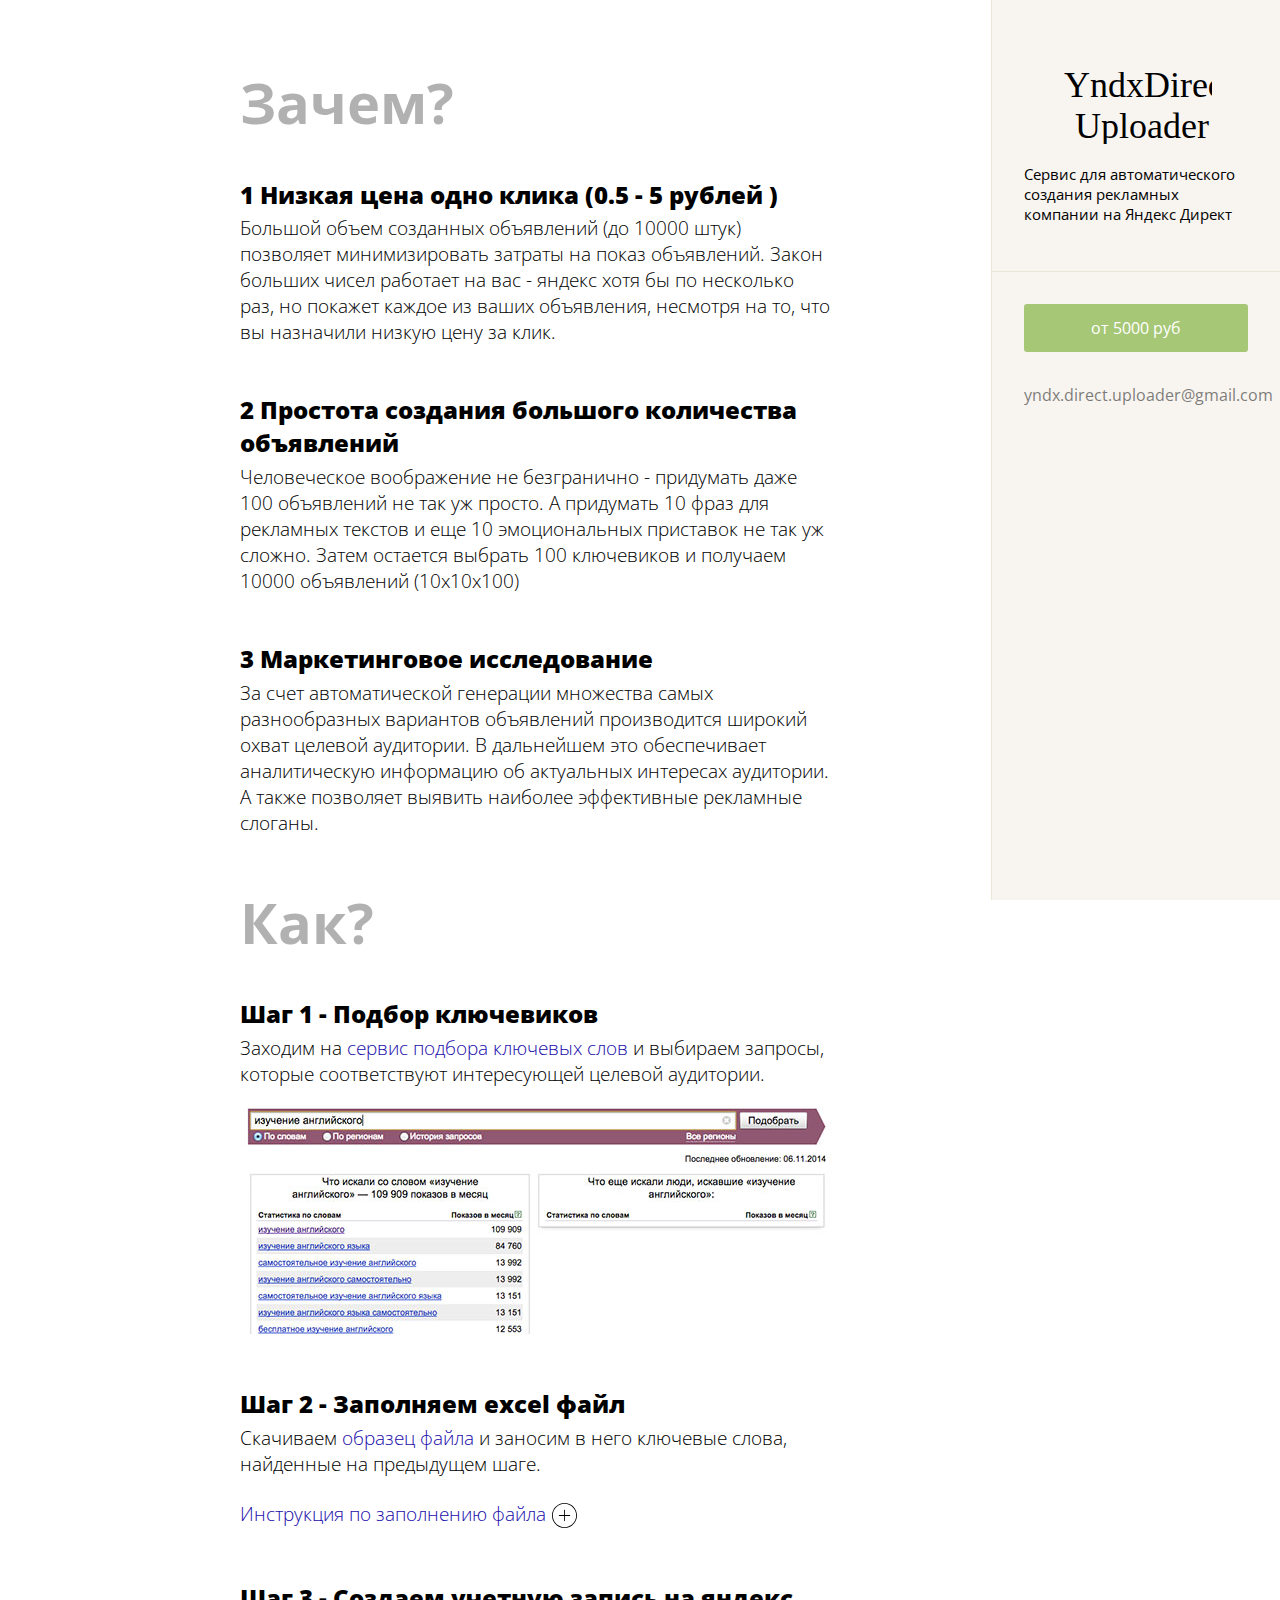
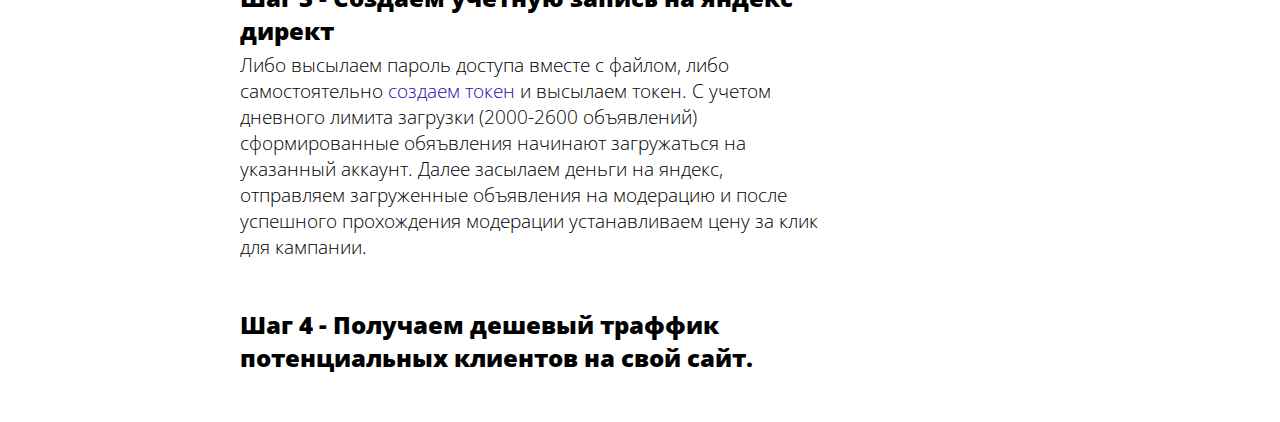
==== index.html @ 961d88ca "1" ====
<!DOCTYPE html>
<html lang="en">
  <head>
    <meta charset="utf-8">
    <meta name="viewport" content="initial-scale=1, maximum-scale=1, user-scalable=no, width=device-width">
    <title></title>
    <base href="test.com" target="_self">
    <!--base(href="http://pepelazz.github.io/StaticSite/" target="_self")-->
    <link href="./libs/normalize.css" rel="stylesheet">
    <link href="./index.css" rel="stylesheet">
    <link href="http://fonts.googleapis.com/css?family=Open+Sans:400,300,700,800&amp;subset=cyrillic-ext,latin" rel="stylesheet" type="text/css">
  </head>
  <body>
    <div id="main">
      <div class="page-body">
        <h1>Зачем?</h1>
        <div class="step">
          <h2>1 Низкая цена одно клика (0.5 - 5 рублей )</h2>
          <p>
            Большой объем созданных объявлений (до 10000 штук) позволяет минимизировать затраты на показ объявлений.
            Закон больших чисел работает на вас - яндекс хотя бы по несколько раз, но покажет каждое из ваших объявления,
            несмотря на то, что вы назначили низкую цену за клик.
          </p>
        </div>
        <div class="step">
          <h2>2 Простота создания большого количества объявлений</h2>
          <p>
            Человеческое воображение не безгранично - придумать даже 100 объявлений не так уж просто. А придумать 10 фраз для
            рекламных текстов и еще 10 эмоциональных приставок не так уж сложно. Затем остается выбрать 100 ключевиков и получаем
            10000 объявлений (10x10x100)
          </p>
        </div>
        <div class="step">
          <h2>3 Маркетинговое исследование</h2>
          <p>
            За счет автоматической генерации множества самых разнообразных вариантов объявлений производится широкий охват
            целевой аудитории. В дальнейшем это обеспечивает аналитическую информацию об актуальных интересах аудитории. А также
            позволяет выявить наиболее эффективные рекламные слоганы.
          </p>
        </div>
        <h1>Как?</h1>
        <div class="step">
          <h2>Шаг 1 - Подбор ключевиков</h2>
          <p>
            Заходим на <a href='http://wordstat.yandex.ru/' target='_blank'>сервис подбора ключевых слов</a> и выбираем запросы,
            которые соответствуют интересующей целевой аудитории.
          </p><a href="http://wordstat.yandex.ru/" target="_blank"><img src="./images/screen01.jpg"></a>
        </div>
        <div class="step">
          <h2>Шаг 2 - Заполняем excel файл</h2>
          <p>Скачиваем <a href='./data/sample.xlsx'>образец файла</a> и заносим в него ключевые слова, найденные на предыдущем шаге.</p>
          <div class="excl-instruction-click">
            <p class="link">Инструкция по заполнению файла</p><img src="./images/plus.svg" class="icon-plus"><img src="./images/minus.svg" class="icon-minus hide">
          </div>
          <div class="excl-instruction">
            <p>Общий принцип формирования объявления при данном подходе:</p>
            <ul>
              <li>Заголовок = ключевик + эмоциональная приставка</li>
              <li>Текст = ключевик + текст объявления</li>
            </ul>
            <p>
              Ограничения по длине: заголовок  - 33 символа, текст обяъвления  - 75 символов. При составлении текстов объявлений
              имеет смысл учитывать этот факт, иначе объявление не будет принято яндексом.
            </p>
            <hr>
            <p>
              В файле на листе "Ключевики" в колонку "А" заносим ключевик, который предлагает сервис яндекса по подбору слов.
              В колонку "B" либо дублируем этот ключевик, либо пишем более сокращенный вариант. Это делается для того чтобы в случае
              слишком длинного ключевика, например "как выучить английский язык онлайн", заменить его в тексте объявления более коротким аналогом,
              например "английский онлайн".
            </p>
            <p>
              На листе "Объявления" в колонку "А" заносим тексты объявлений. Помним что полный текст объявления формируется по формуле
              ключевик + текст объявления. В примере с ключевиком "английский онлайн", если мы напишем в колонку "А" текст
              "Эффективное и быстрое обучение!", то финальный текст обяъвления будет таким "Английский онлайн. Эффективное и быстрое обучение!"
            </p>
            <p>На листе "Эмо" в колонку "А" заносим эмоцинальные мотивирующие приставки ("Супер!", "Жми!", "Скидки!" и т.д.)</p>
          </div>
        </div>
        <div class="step">
          <h2>Шаг 3 - Создаем учетную запись на яндекс директ
            <p>
              Либо высылаем пароль доступа вместе с файлом, либо самостоятельно <a href="https://tech.yandex.ru/direct/doc/dg-v4/concepts/auth-token-docpage/#get-token">создаем токен</a>
              и высылаем токен. С учетом дневного лимита загрузки (2000-2600 объявлений) сформированные обяъвления начинают загружаться
              на указанный аккаунт. Далее засылаем деньги на яндекс, отправляем загруженные объявления на модерацию и после успешного
              прохождения модерации устанавливаем цену за клик для кампании.
            </p>
          </h2>
        </div>
        <div class="step">
          <h2>Шаг 4 - Получаем дешевый траффик потенциальных клиентов на свой сайт.</h2>
        </div>
      </div>
      <aside id="sidebar">
        <div class="section">
          <div class="logo"><img src="./images/logo.svg"></div>
          <p class="logo-text">Сервис для автоматического создания рекламных компании на Яндекс Директ</p>
        </div>
        <div class="section">
          <div class="price">от 5000 руб</div>
          <div class="email">yndx.direct.uploader@gmail.com</div>
        </div>
      </aside>
    </div>
  </body>
  <script src="./libs/zepto.min.js"></script>
</html><!-- Yandex.Metrika counter -->
<script type="text/javascript">
(function (d, w, c) {
(w[c] = w[c] || []).push(function() {
try {
w.yaCounter27185813 = new Ya.Metrika({id:27185813,
webvisor:true,
clickmap:true,
trackLinks:true,
accurateTrackBounce:true});
   } catch(e) { }
   });
   var n = d.getElementsByTagName("script")[0],
       s = d.createElement("script"),
   f = function () { n.parentNode.insertBefore(s, n); };
s.type = "text/javascript";
s.async = true;
s.src = (d.location.protocol == "https:" ? "https:" : "http:") + "//mc.yandex.ru/metrika/watch.js";
if (w.opera == "[object Opera]") {
   d.addEventListener("DOMContentLoaded", f, false);
} else { f(); }
})(document, window, "yandex_metrika_callbacks");
</script>
<noscript><div><img src="//mc.yandex.ru/watch/27185813" style="position:absolute; left:-9999px;" alt="" /></div></noscript>
<!-- /Yandex.Metrika counter -->
<script src="app.js"></script>
---- index.css ----
/* line 2, ../app/style/partials/_style.sass */
body {
  font-family: "Open Sans", sans-serif;
}

/* line 5, ../app/style/partials/_style.sass */
a, .link {
  text-decoration: none;
  color: #1a0dab;
}
/* line 8, ../app/style/partials/_style.sass */
a:hover, .link:hover {
  text-decoration: underline;
}

/* line 11, ../app/style/partials/_style.sass */
.page-nav {
  margin-left: 15rem;
  padding-top: 1.8rem;
  margin-right: 28rem;
}
/* line 15, ../app/style/partials/_style.sass */
.page-nav ul {
  float: right;
  list-style: none;
  margin: 0;
  padding: 0;
}
/* line 20, ../app/style/partials/_style.sass */
.page-nav ul li {
  display: inline-block;
  margin-left: 2rem;
}
/* line 23, ../app/style/partials/_style.sass */
.page-nav ul li a {
  color: black;
  opacity: 0.4;
  font-weight: 100;
  font-size: 15px;
}
/* line 28, ../app/style/partials/_style.sass */
.page-nav ul li a:hover {
  text-decoration: none;
  opacity: 1;
}

/* line 33, ../app/style/partials/_style.sass */
.page-body {
  margin-left: 15rem;
  margin-right: 18rem;
  margin-top: 4rem;
}
@media (max-width: 992px) {
  /* line 33, ../app/style/partials/_style.sass */
  .page-body {
    margin-left: 2rem;
  }
}
/* line 39, ../app/style/partials/_style.sass */
.page-body > h1 {
  font-size: 3.5rem;
  opacity: 0.3;
}
/* line 42, ../app/style/partials/_style.sass */
.page-body .step, .page-body .why-list {
  padding-right: 10rem;
  margin-bottom: 3rem;
}
/* line 45, ../app/style/partials/_style.sass */
.page-body .step h2, .page-body .why-list h2 {
  font-weight: 800;
  margin-bottom: 0;
}
/* line 48, ../app/style/partials/_style.sass */
.page-body .step p, .page-body .why-list p {
  font-size: 19px;
  font-weight: 300;
  margin-top: 0.3rem;
}
/* line 52, ../app/style/partials/_style.sass */
.page-body .step .excl-instruction, .page-body .why-list .excl-instruction {
  display: none;
  clear: both;
  border: 1px solid #ece6da;
  background: #f8f5f0;
  overflow: auto;
  padding: 1rem;
}
/* line 59, ../app/style/partials/_style.sass */
.page-body .step .excl-instruction p, .page-body .step .excl-instruction ul, .page-body .why-list .excl-instruction p, .page-body .why-list .excl-instruction ul {
  font-size: 16px;
}
/* line 61, ../app/style/partials/_style.sass */
.page-body .step .excl-instruction ul, .page-body .why-list .excl-instruction ul {
  list-style: none;
}
/* line 63, ../app/style/partials/_style.sass */
.page-body .step .excl-instruction hr, .page-body .why-list .excl-instruction hr {
  border: 1px solid #ece6da;
}
/* line 65, ../app/style/partials/_style.sass */
.page-body .step .excl-instruction.show, .page-body .why-list .excl-instruction.show {
  display: block;
}

/* line 68, ../app/style/partials/_style.sass */
.excl-instruction-click {
  cursor: pointer;
}
/* line 70, ../app/style/partials/_style.sass */
.excl-instruction-click p {
  float: left;
}
/* line 72, ../app/style/partials/_style.sass */
.excl-instruction-click img {
  width: 25px;
  margin-top: 7px;
  margin-left: 6px;
}
/* line 76, ../app/style/partials/_style.sass */
.excl-instruction-click img.hide {
  display: none;
}

/* line 79, ../app/style/partials/_style.sass */
#sidebar {
  position: fixed;
  top: 0;
  right: 0;
  bottom: 0;
  left: auto;
  width: 18rem;
  background: #f8f5f0;
  border-left: 1px solid #ece6da;
}
/* line 88, ../app/style/partials/_style.sass */
#sidebar .section {
  padding: 2rem;
}
/* line 90, ../app/style/partials/_style.sass */
#sidebar .section:first-child {
  border-bottom: 1px solid #ece6da;
}
/* line 92, ../app/style/partials/_style.sass */
#sidebar .logo {
  margin-top: 2.5rem;
  text-align: center;
}
/* line 95, ../app/style/partials/_style.sass */
#sidebar .logo-text {
  font-size: 15px;
}
/* line 97, ../app/style/partials/_style.sass */
#sidebar .price {
  text-align: center;
  color: white;
  background-color: #a6c776;
  border-radius: 3px;
  padding: 0.8rem;
}
/* line 103, ../app/style/partials/_style.sass */
#sidebar .email {
  margin-top: 2rem;
  text-align: center;
  opacity: 0.5;
}
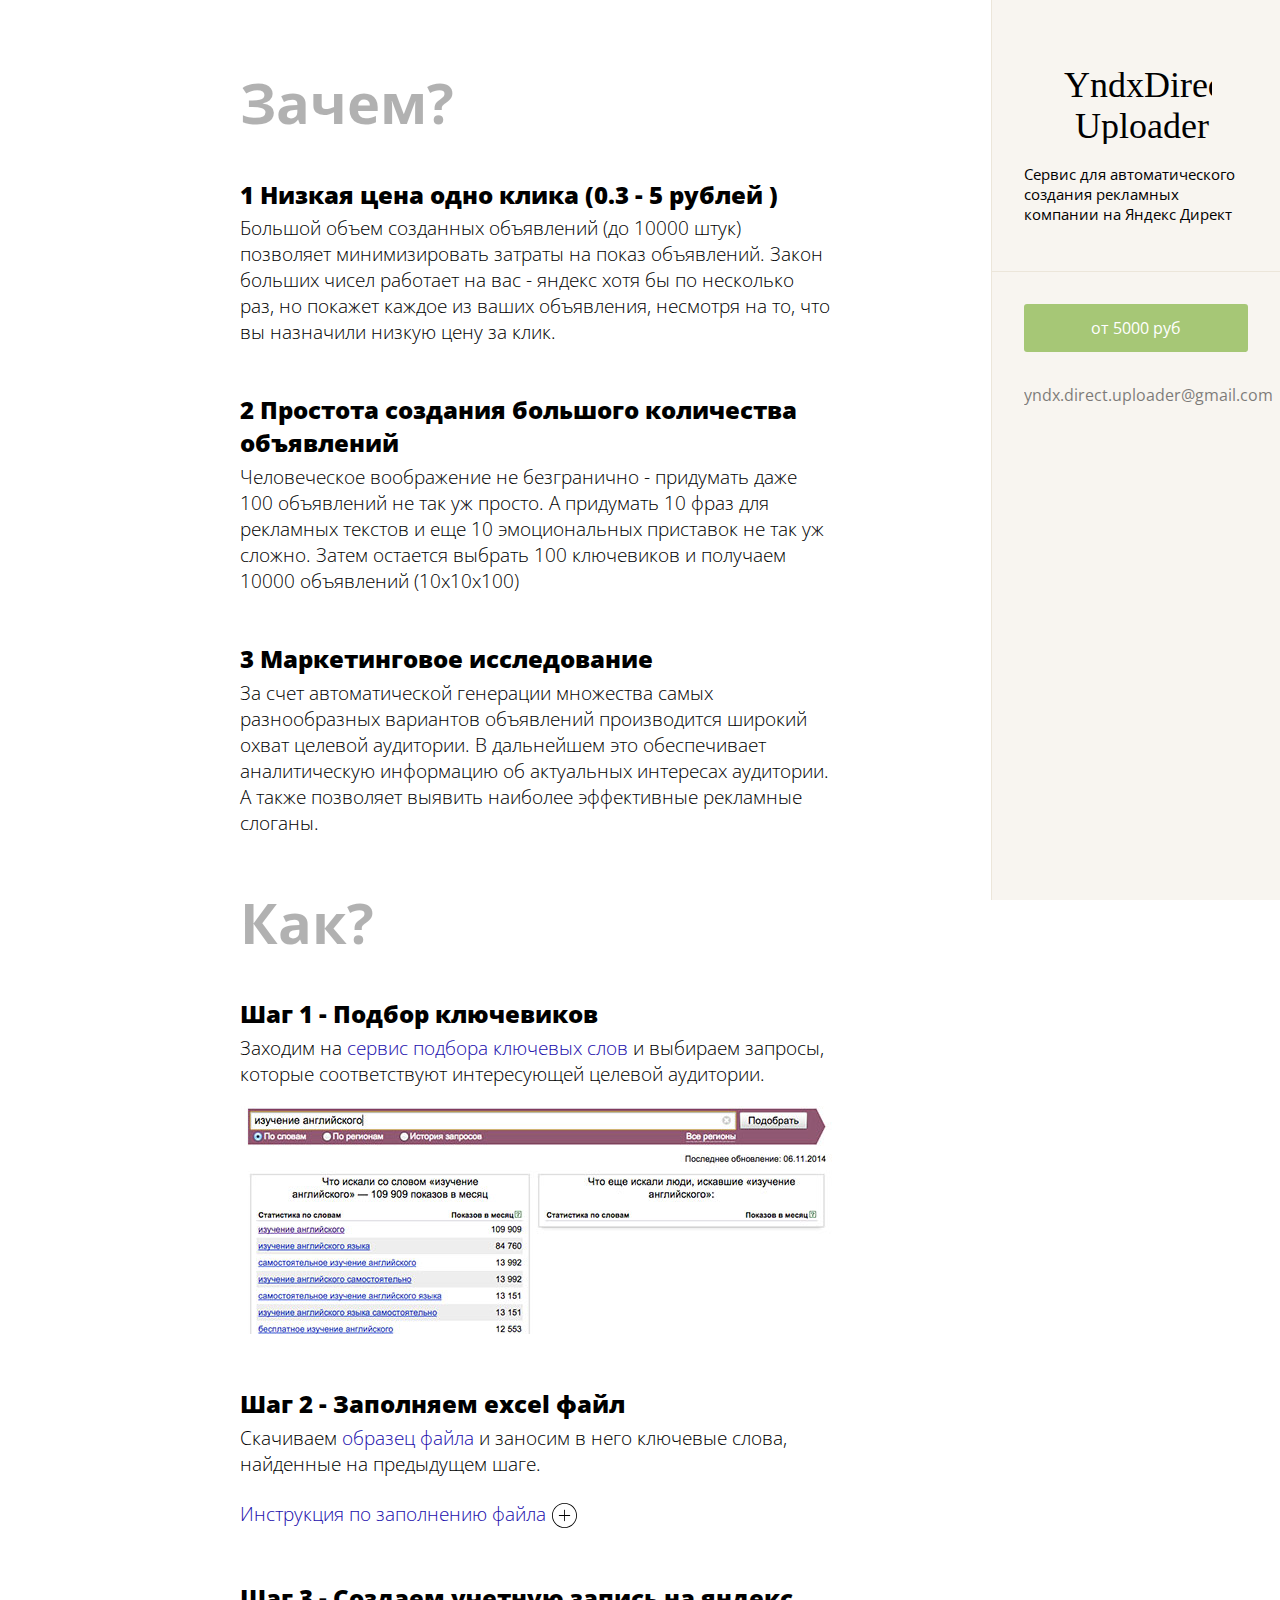
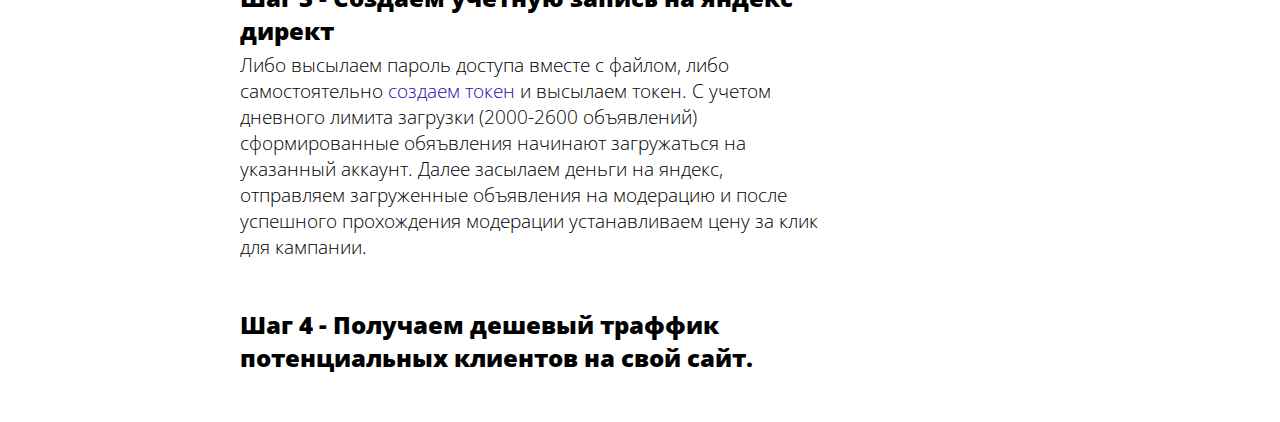
==== commit 15387bb4: "1" ====
--- a/index.html
+++ b/index.html
@@ -15,7 +15,7 @@
       <div class="page-body">
         <h1>Зачем?</h1>
         <div class="step">
-          <h2>1 Низкая цена одно клика (0.5 - 5 рублей )</h2>
+          <h2>1 Низкая цена одно клика (0.3 - 5 рублей )</h2>
           <p>
             Большой объем созданных объявлений (до 10000 штук) позволяет минимизировать затраты на показ объявлений.
             Закон больших чисел работает на вас - яндекс хотя бы по несколько раз, но покажет каждое из ваших объявления,
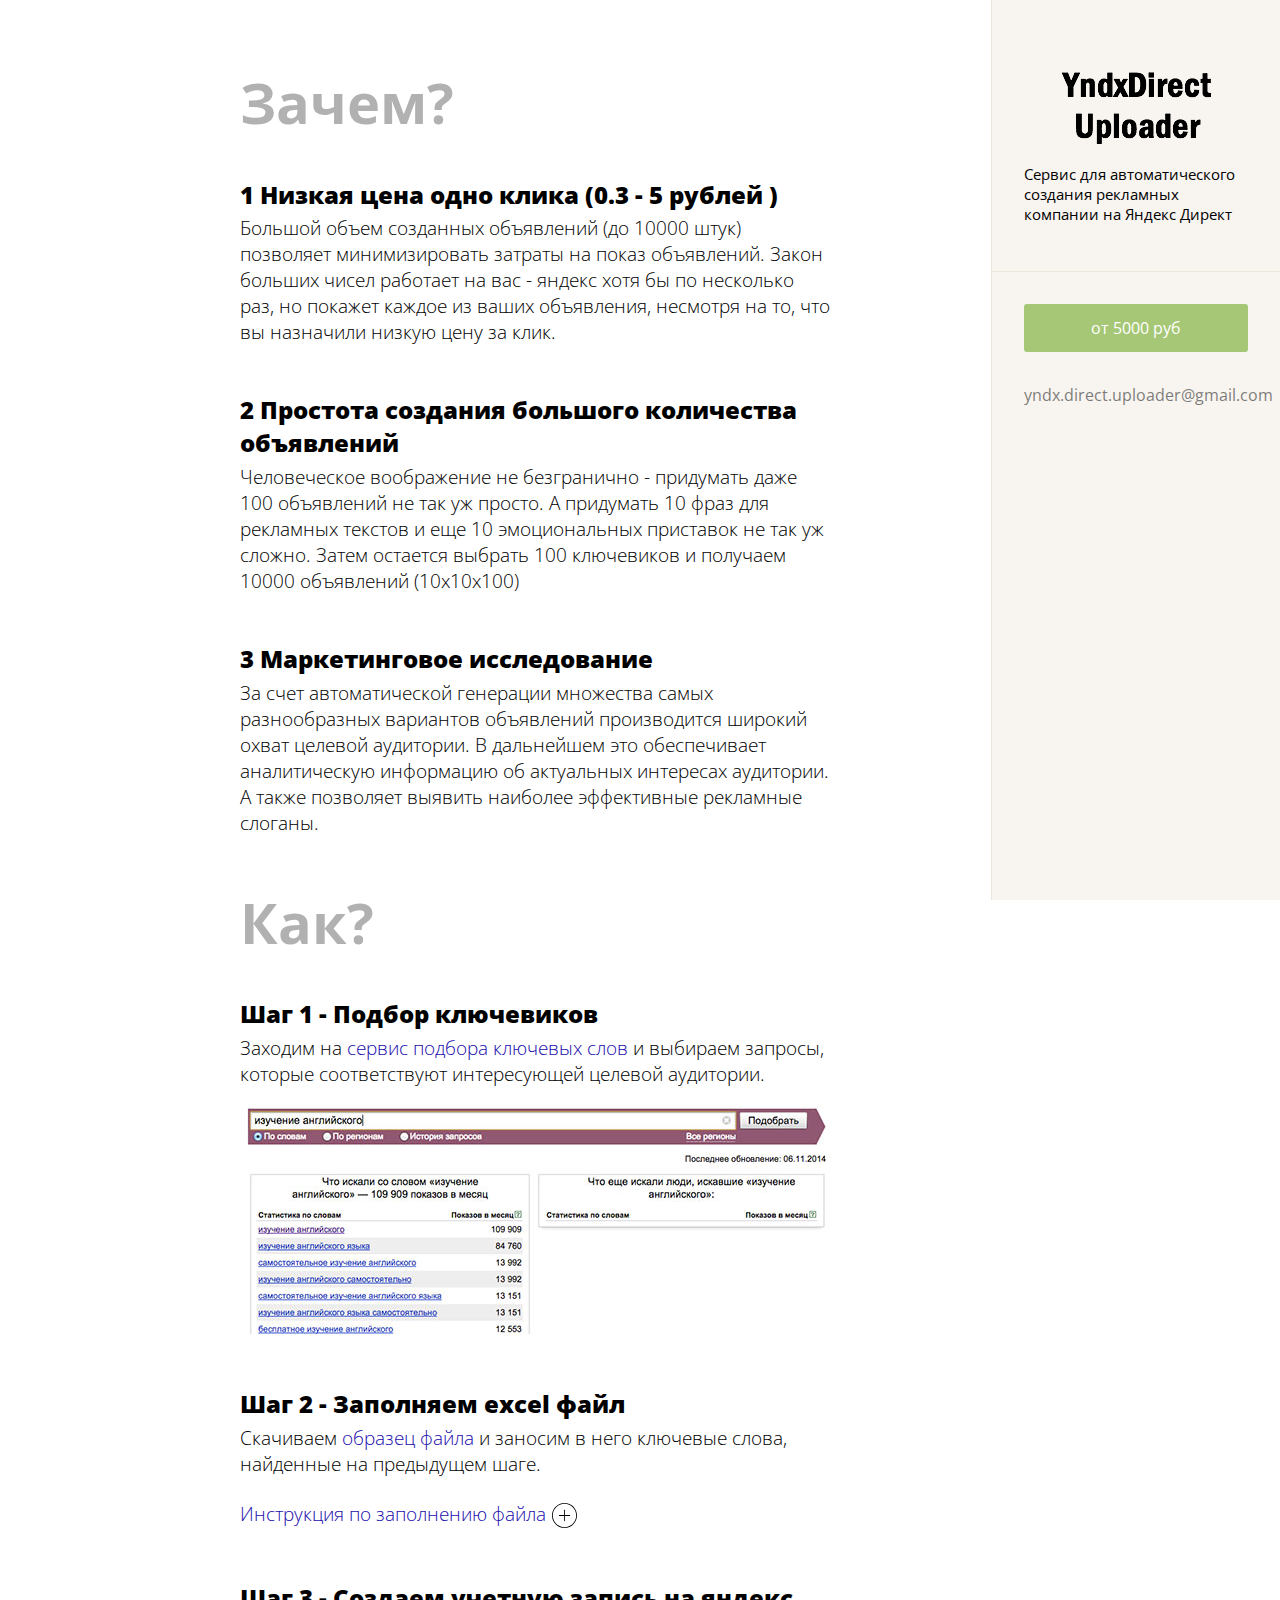
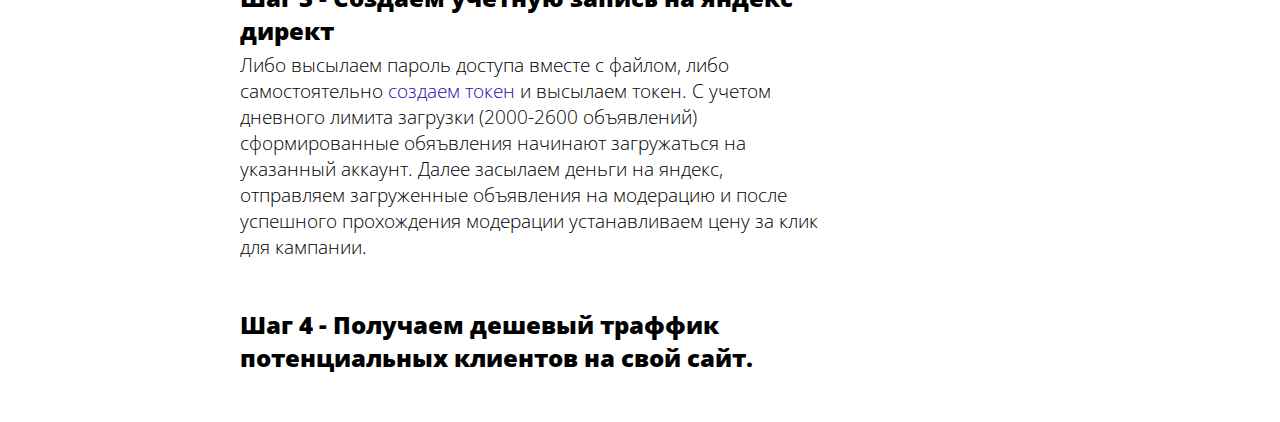
==== commit f50c79f5: "1" ====
--- a/index.html
+++ b/index.html
@@ -93,7 +93,7 @@
       </div>
       <aside id="sidebar">
         <div class="section">
-          <div class="logo"><img src="./images/logo.svg"></div>
+          <div class="logo"><img src="./images/logo.png"></div>
           <p class="logo-text">Сервис для автоматического создания рекламных компании на Яндекс Директ</p>
         </div>
         <div class="section">
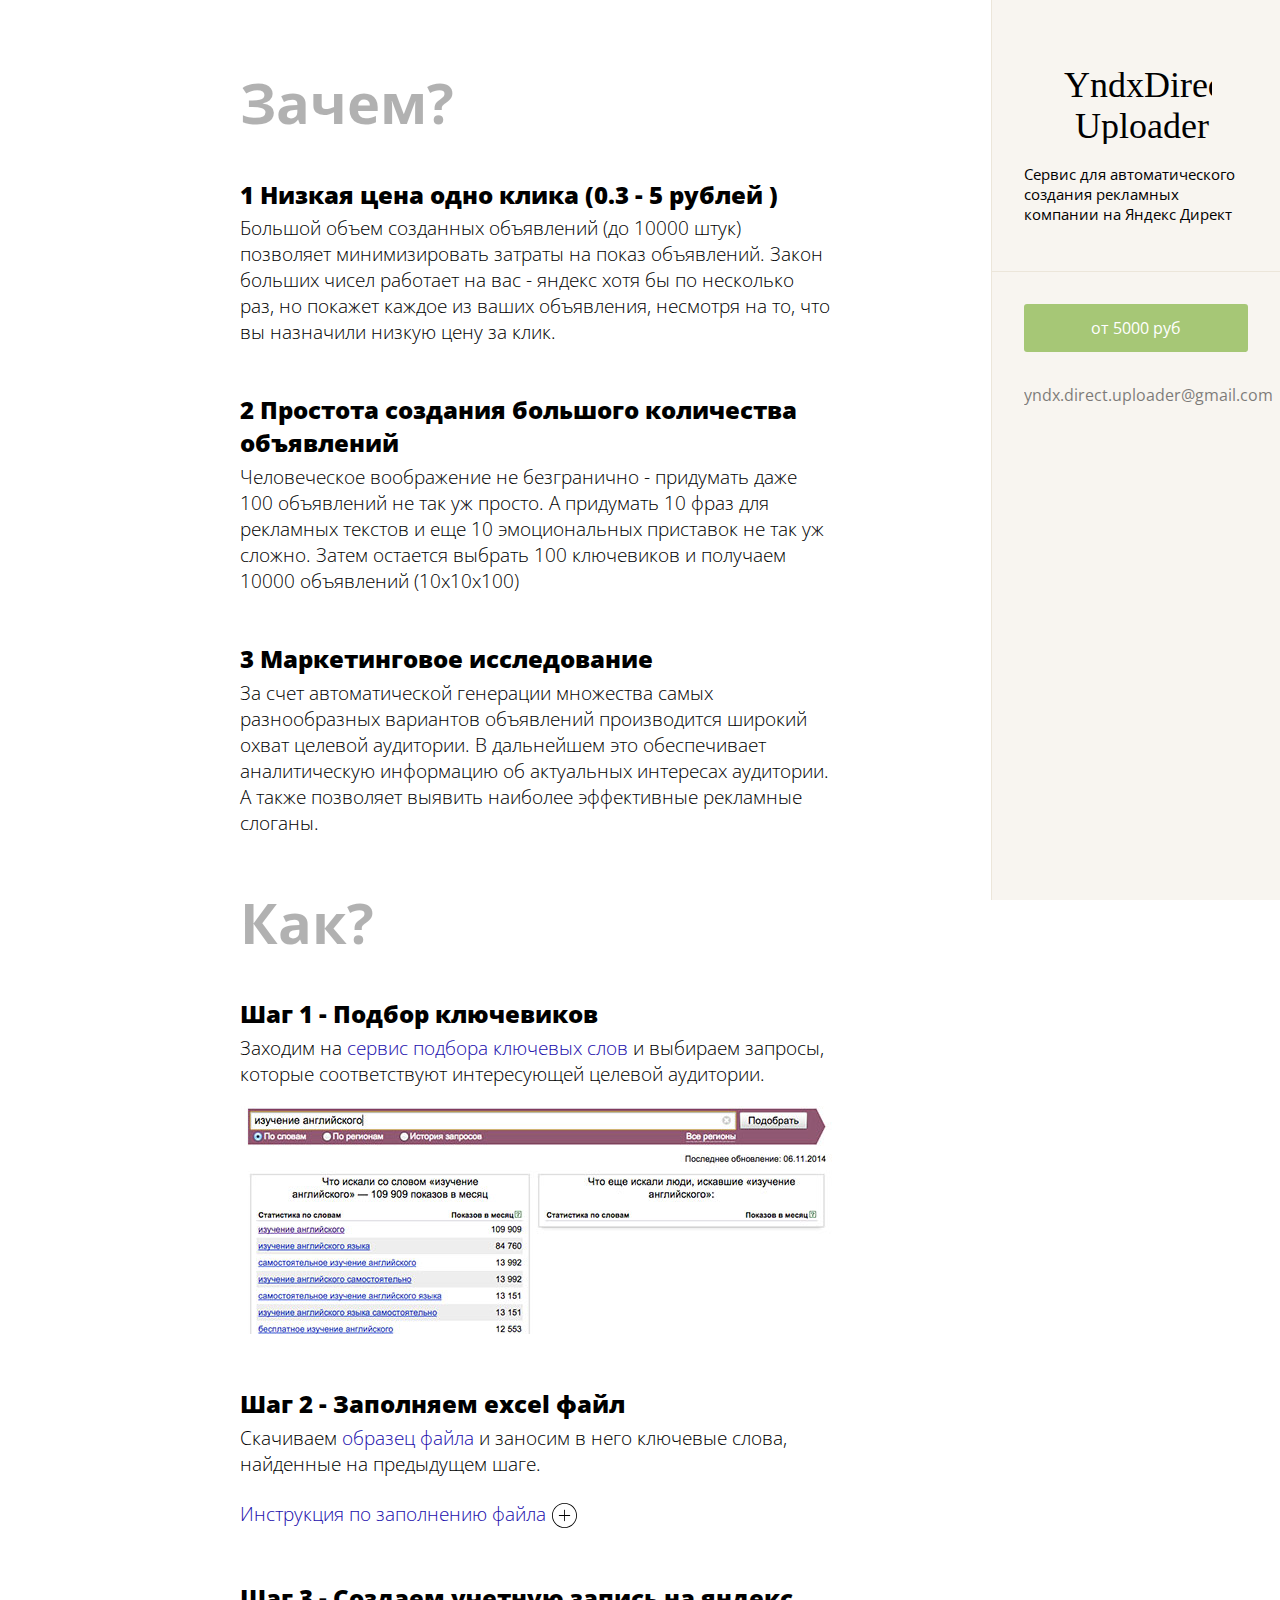
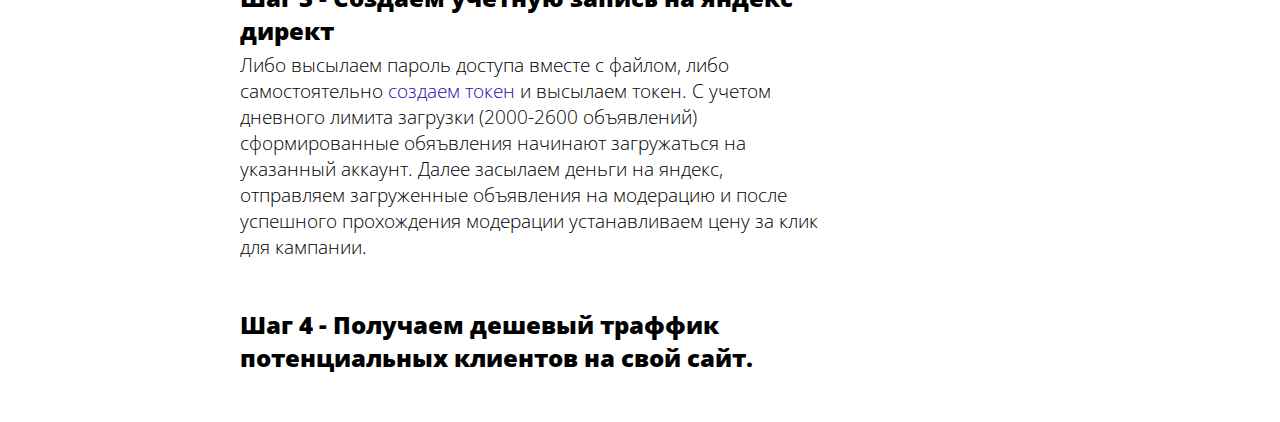
==== commit e1016878: "Update index.html" ====
--- a/index.html
+++ b/index.html
@@ -93,7 +93,7 @@
       </div>
       <aside id="sidebar">
         <div class="section">
-          <div class="logo"><img src="./images/logo.png"></div>
+          <div class="logo"><img src="./images/logo.svg"></div>
           <p class="logo-text">Сервис для автоматического создания рекламных компании на Яндекс Директ</p>
         </div>
         <div class="section">
@@ -129,4 +129,4 @@
 </script>
 <noscript><div><img src="//mc.yandex.ru/watch/27185813" style="position:absolute; left:-9999px;" alt="" /></div></noscript>
 <!-- /Yandex.Metrika counter -->
-<script src="app.js"></script>+<script src="app.js"></script>
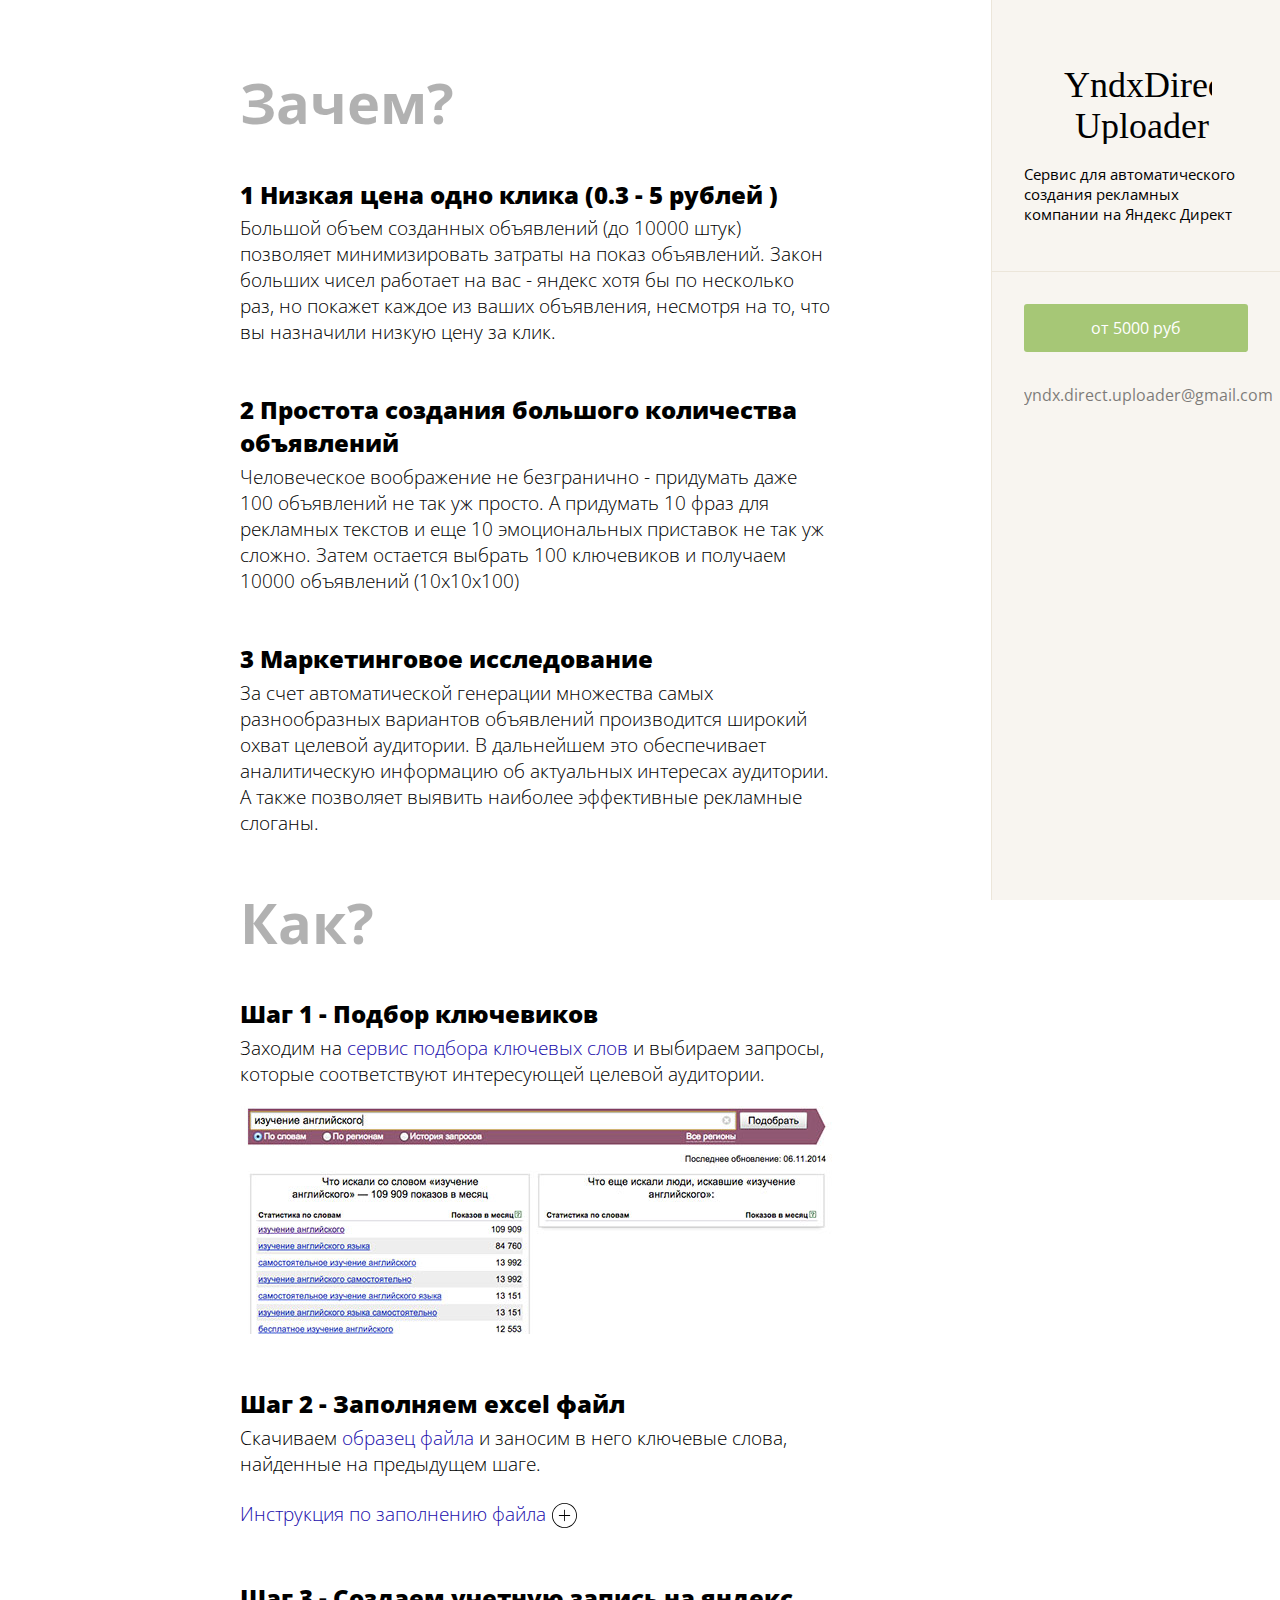
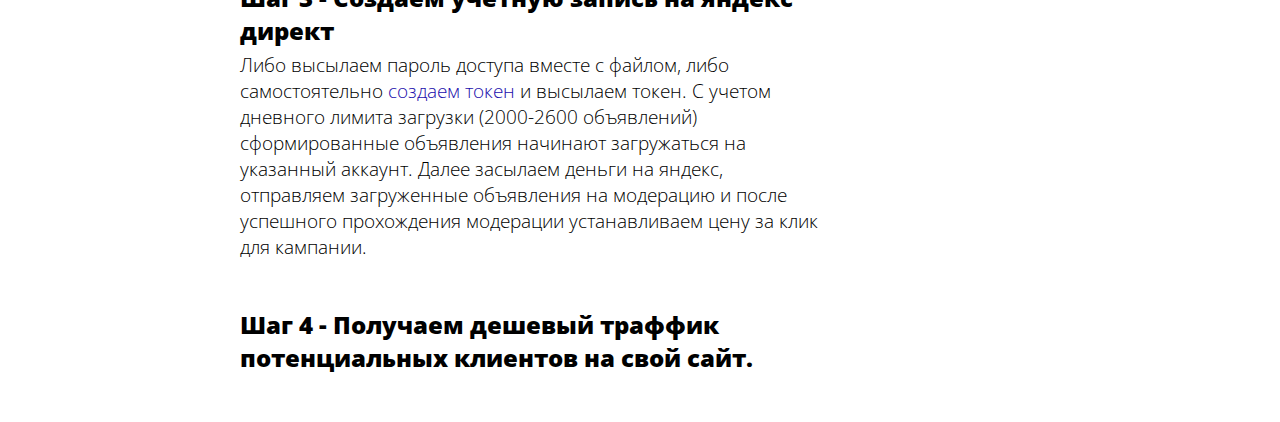
==== commit e5b2ece8: "Update index.html" ====
--- a/index.html
+++ b/index.html
@@ -59,7 +59,7 @@
               <li>Текст = ключевик + текст объявления</li>
             </ul>
             <p>
-              Ограничения по длине: заголовок  - 33 символа, текст обяъвления  - 75 символов. При составлении текстов объявлений
+              Ограничения по длине: заголовок  - 33 символа, текст объявления  - 75 символов. При составлении текстов объявлений
               имеет смысл учитывать этот факт, иначе объявление не будет принято яндексом.
             </p>
             <hr>
@@ -72,7 +72,7 @@
             <p>
               На листе "Объявления" в колонку "А" заносим тексты объявлений. Помним что полный текст объявления формируется по формуле
               ключевик + текст объявления. В примере с ключевиком "английский онлайн", если мы напишем в колонку "А" текст
-              "Эффективное и быстрое обучение!", то финальный текст обяъвления будет таким "Английский онлайн. Эффективное и быстрое обучение!"
+              "Эффективное и быстрое обучение!", то финальный текст объявления будет таким "Английский онлайн. Эффективное и быстрое обучение!"
             </p>
             <p>На листе "Эмо" в колонку "А" заносим эмоцинальные мотивирующие приставки ("Супер!", "Жми!", "Скидки!" и т.д.)</p>
           </div>
@@ -81,7 +81,7 @@
           <h2>Шаг 3 - Создаем учетную запись на яндекс директ
             <p>
               Либо высылаем пароль доступа вместе с файлом, либо самостоятельно <a href="https://tech.yandex.ru/direct/doc/dg-v4/concepts/auth-token-docpage/#get-token">создаем токен</a>
-              и высылаем токен. С учетом дневного лимита загрузки (2000-2600 объявлений) сформированные обяъвления начинают загружаться
+              и высылаем токен. С учетом дневного лимита загрузки (2000-2600 объявлений) сформированные объявления начинают загружаться
               на указанный аккаунт. Далее засылаем деньги на яндекс, отправляем загруженные объявления на модерацию и после успешного
               прохождения модерации устанавливаем цену за клик для кампании.
             </p>
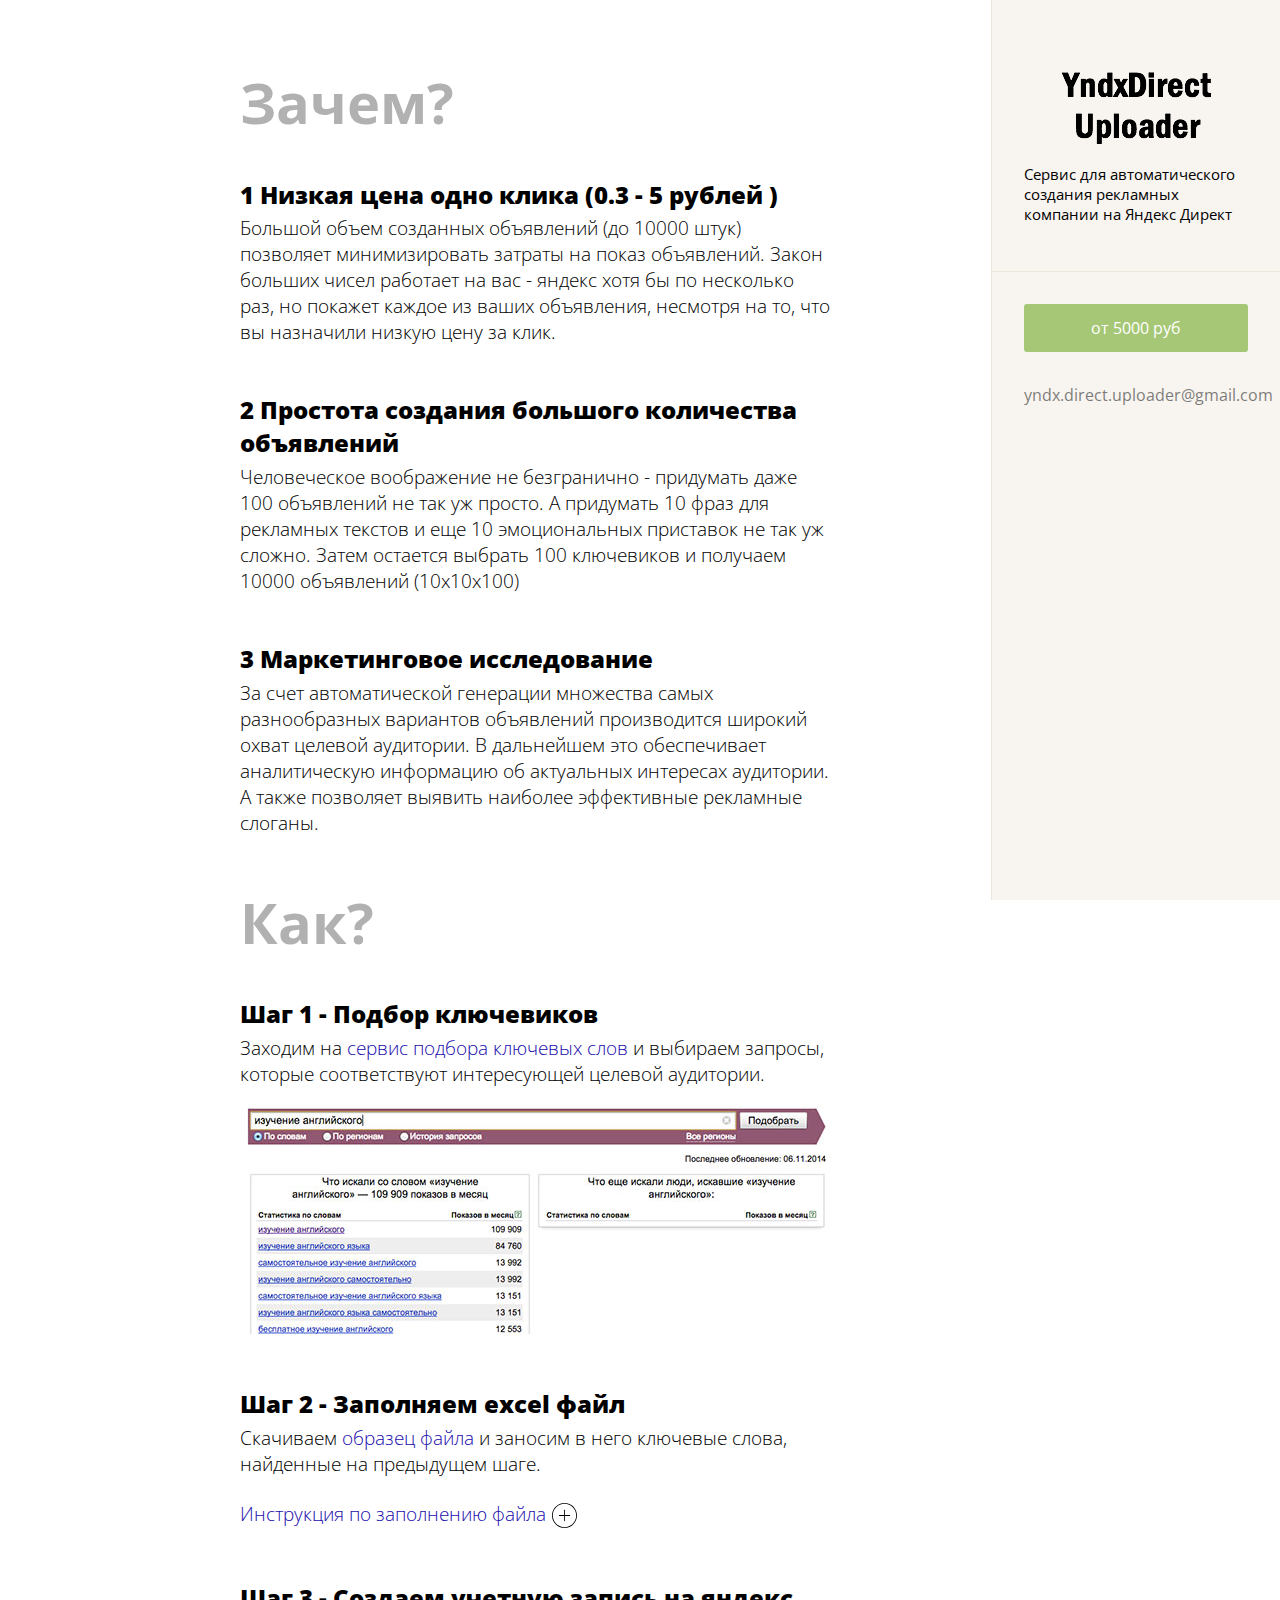
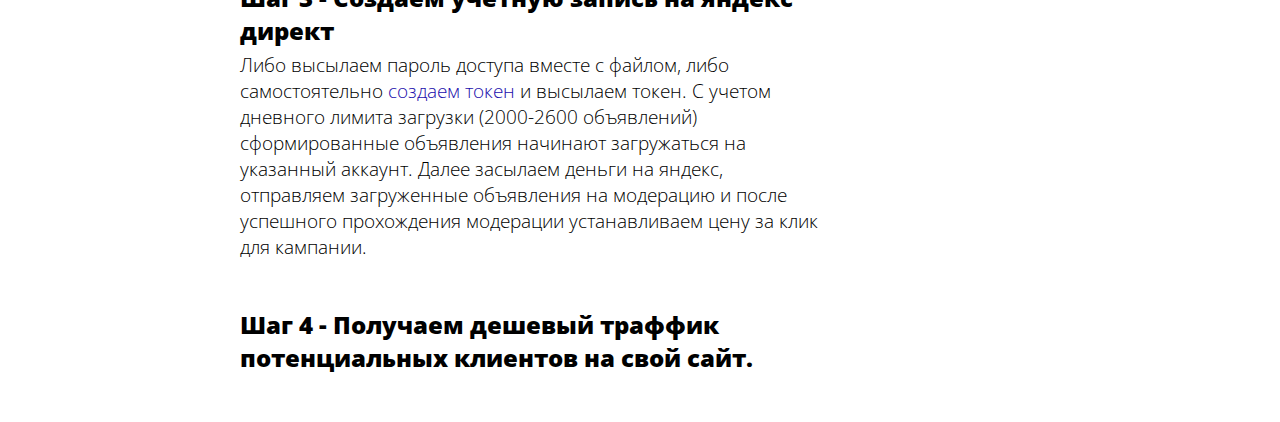
==== commit a1a466fe: "Update index.html" ====
--- a/index.html
+++ b/index.html
@@ -93,7 +93,7 @@
       </div>
       <aside id="sidebar">
         <div class="section">
-          <div class="logo"><img src="./images/logo.svg"></div>
+          <div class="logo"><img src="./images/logo.png"></div>
           <p class="logo-text">Сервис для автоматического создания рекламных компании на Яндекс Директ</p>
         </div>
         <div class="section">
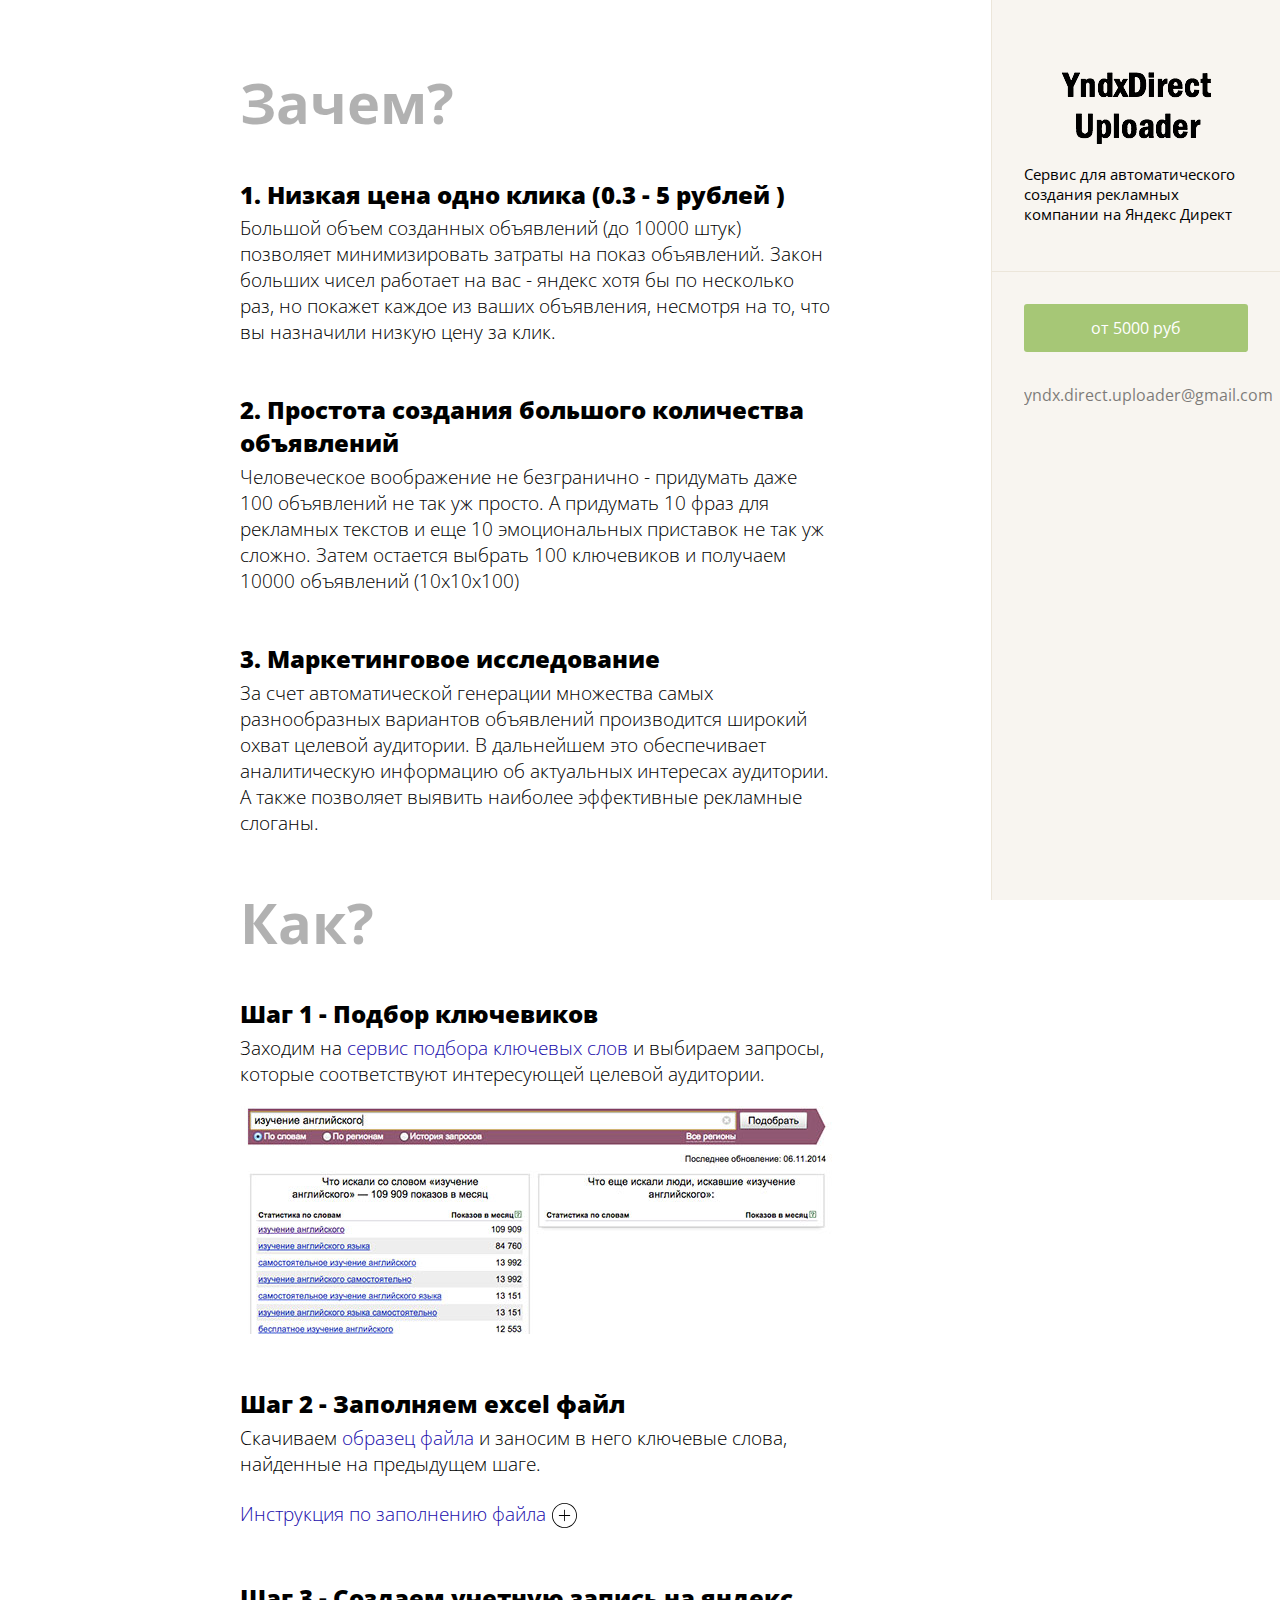
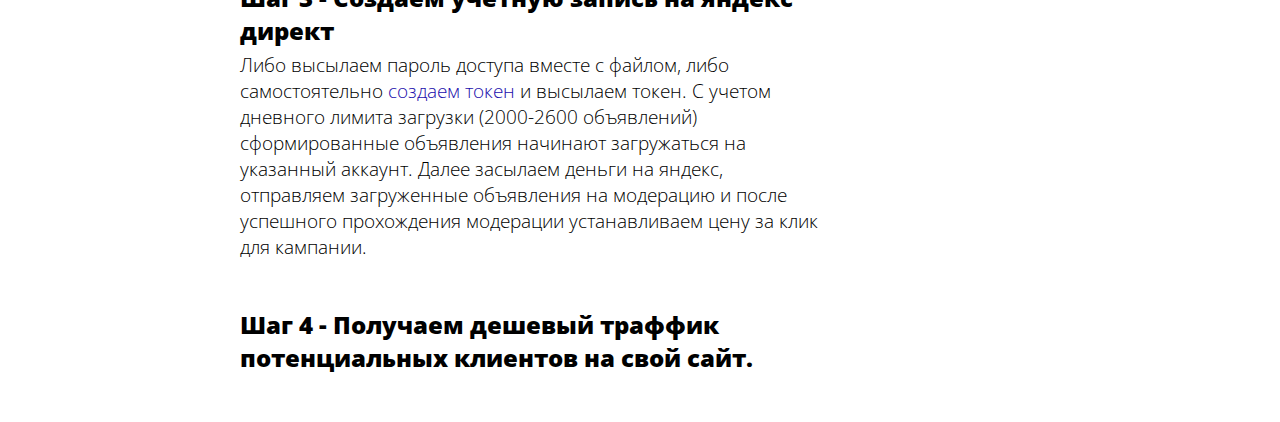
==== commit 62587a40: "Update index.html" ====
--- a/index.html
+++ b/index.html
@@ -15,7 +15,7 @@
       <div class="page-body">
         <h1>Зачем?</h1>
         <div class="step">
-          <h2>1 Низкая цена одно клика (0.3 - 5 рублей )</h2>
+          <h2>1. Низкая цена одно клика (0.3 - 5 рублей )</h2>
           <p>
             Большой объем созданных объявлений (до 10000 штук) позволяет минимизировать затраты на показ объявлений.
             Закон больших чисел работает на вас - яндекс хотя бы по несколько раз, но покажет каждое из ваших объявления,
@@ -23,7 +23,7 @@
           </p>
         </div>
         <div class="step">
-          <h2>2 Простота создания большого количества объявлений</h2>
+          <h2>2. Простота создания большого количества объявлений</h2>
           <p>
             Человеческое воображение не безгранично - придумать даже 100 объявлений не так уж просто. А придумать 10 фраз для
             рекламных текстов и еще 10 эмоциональных приставок не так уж сложно. Затем остается выбрать 100 ключевиков и получаем
@@ -31,7 +31,7 @@
           </p>
         </div>
         <div class="step">
-          <h2>3 Маркетинговое исследование</h2>
+          <h2>3. Маркетинговое исследование</h2>
           <p>
             За счет автоматической генерации множества самых разнообразных вариантов объявлений производится широкий охват
             целевой аудитории. В дальнейшем это обеспечивает аналитическую информацию об актуальных интересах аудитории. А также
